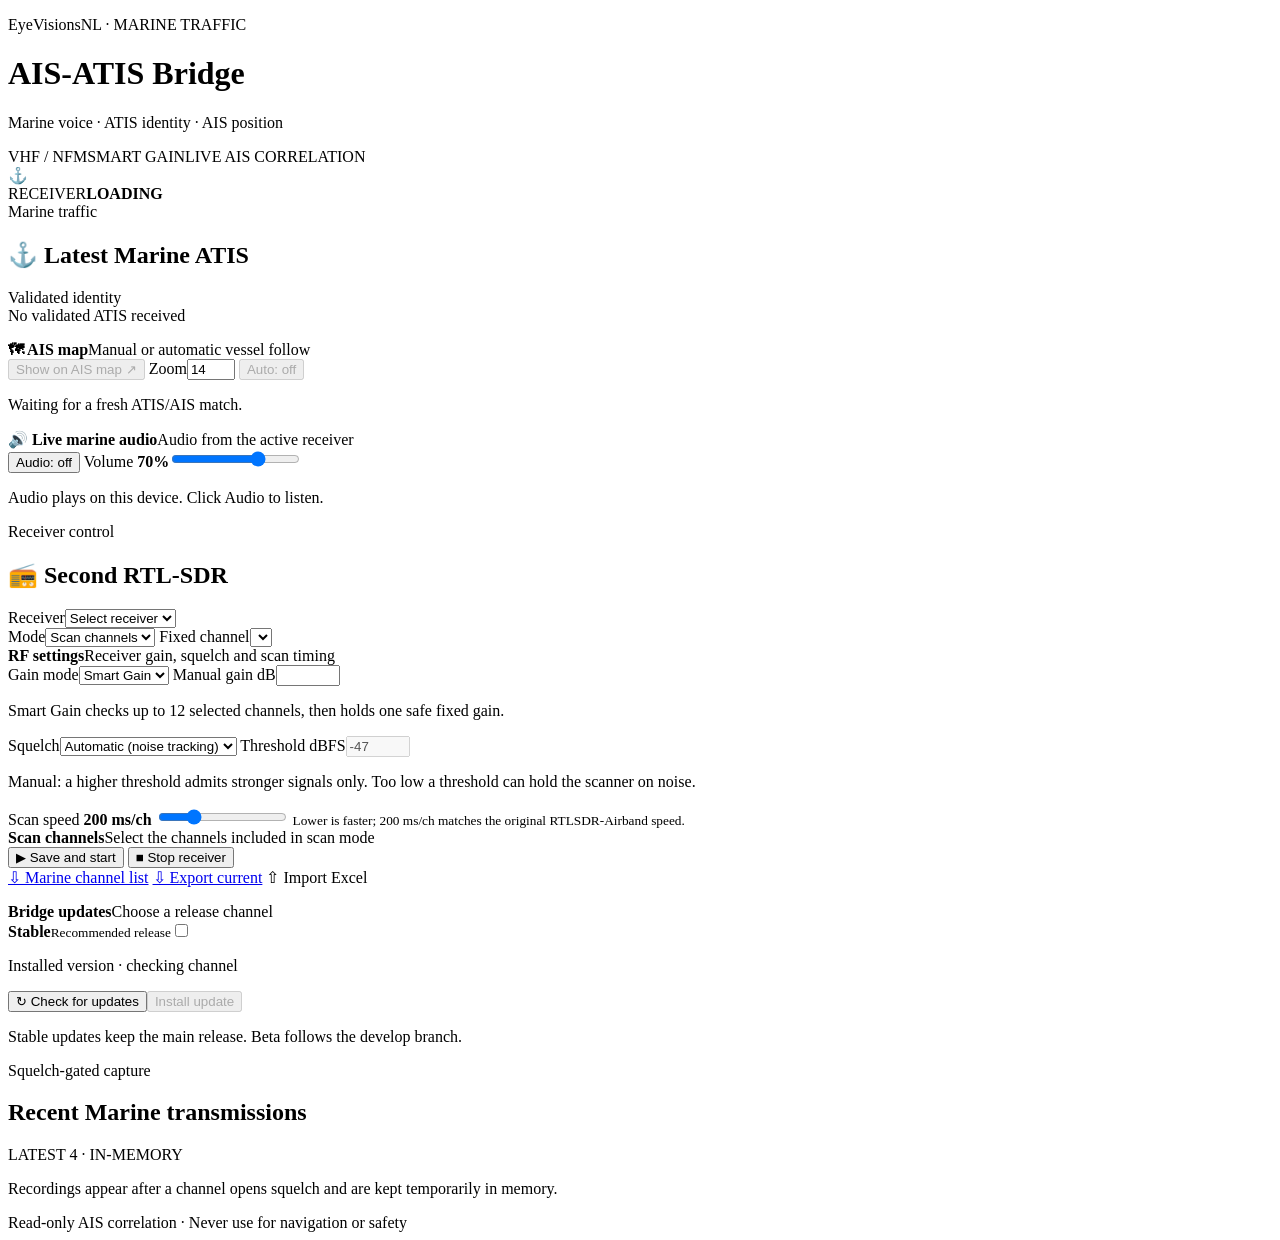
==== ais_atis_bridge/templates/index.html @ 516934df "v0.1.10: Remove city name from Marine Traffic banner" ====
<!doctype html>
<html lang="en">
<head>
  <meta charset="utf-8">
  <meta name="viewport" content="width=device-width,initial-scale=1">
  <title>AIS-ATIS Bridge · Marine Traffic</title>
  <link rel="stylesheet" href="/static/style.css?v=0.1.10">
</head>
<body>
<main class="shell">
  <header class="topbar">
    <div class="brand-copy">
      <p class="eyebrow">EyeVisionsNL <span>·</span> MARINE TRAFFIC</p>
      <h1>AIS-ATIS <span>Bridge</span></h1>
      <p class="tagline">Marine voice · ATIS identity · AIS position</p>
      <div class="hero-tags"><span>VHF / NFM</span><span>SMART GAIN</span><span>LIVE AIS CORRELATION</span></div>
    </div>
    <div class="hero-side">
      <div class="radar-art" aria-hidden="true"><span class="radar-sweep"></span><i class="radar-dot dot-one"></i><i class="radar-dot dot-two"></i><i class="radar-dot dot-three"></i><span class="radar-ship">⚓</span></div>
      <div class="hero-state"><span>RECEIVER</span><strong id="state" class="status-badge" data-state="loading">LOADING</strong></div>
    </div>
  </header>

  <section class="dashboard-grid">
    <article class="card vessel-card">
      <div class="card-heading">
        <div><span class="section-kicker">Marine traffic</span><h2>⚓ Latest Marine ATIS</h2></div>
      </div>
      <div class="identity-panel">
        <span class="identity-label">Validated identity</span>
        <div id="identity" class="identity">No validated ATIS received</div>
      </div>
      <dl id="details" class="details-grid"></dl>

      <div class="subpanel">
        <div class="subpanel-heading"><strong>🗺 AIS map</strong><span>Manual or automatic vessel follow</span></div>
        <div class="map-controls">
          <button id="show-map" class="button primary" type="button" disabled>Show on AIS map ↗</button>
          <label class="compact-control" for="map-zoom"><span>Zoom</span><input id="map-zoom" type="number" min="3" max="18" step="1" value="14" aria-label="AIS map zoom level"></label>
          <button id="auto-map" class="button accent" type="button" aria-pressed="false" disabled>Auto: off</button>
        </div>
        <p id="map-message" class="hint" aria-live="polite">Waiting for a fresh ATIS/AIS match.</p>
      </div>

      <div class="subpanel audio-panel">
        <div class="subpanel-heading"><strong>🔊 Live marine audio</strong><span>Audio from the active receiver</span></div>
        <div class="audio-controls">
          <button id="audio-toggle" class="button secondary" type="button" aria-pressed="false">Audio: off</button>
          <label class="range-control" for="audio-volume"><span>Volume <strong id="audio-volume-value">70%</strong></span><input id="audio-volume" type="range" min="0" max="100" value="70"></label>
        </div>
        <p id="audio-message" class="hint" aria-live="polite">Audio plays on this device. Click Audio to listen.</p>
      </div>
    </article>

    <article class="card receiver-card">
      <div class="card-heading">
        <div><span class="section-kicker">Receiver control</span><h2>📻 Second RTL-SDR</h2></div>
      </div>
      <form id="settings">
        <div class="control-section">
          <label>Receiver<select id="receiver" required><option value="">Select receiver</option></select></label>
          <div class="two-col">
            <label>Mode<select id="tuning_mode"><option value="scan">Scan channels</option><option value="fixed">Fixed channel</option></select></label>
            <label>Fixed channel<select id="selected_channel"></select></label>
          </div>
        </div>

        <div class="control-section rf-section">
          <div class="section-title"><strong>RF settings</strong><span>Receiver gain, squelch and scan timing</span></div>
          <div class="two-col">
            <label>Gain mode<select id="gain_mode"><option value="smart">Smart Gain</option><option value="manual">Manual</option></select></label>
            <label id="gain-value-wrap" class="gain-value-wrap">Manual gain dB<input id="gain_db" type="number" min="0" max="49.6" step="0.1"></label>
          </div>
          <p id="smart-gain-status" class="hint gain-status">Smart Gain checks up to 12 selected channels, then holds one safe fixed gain.</p>
          <div class="two-col">
            <label>Squelch<select id="squelch_mode"><option value="auto">Automatic (noise tracking)</option><option value="manual">Manual (dBFS)</option></select></label>
            <label>Threshold dBFS<input id="squelch_threshold_dbfs" type="number" min="-100" max="-1" step="1" value="-47" required disabled></label>
          </div>
          <p class="hint">Manual: a higher threshold admits stronger signals only. Too low a threshold can hold the scanner on noise.</p>
          <label class="range-control scan-speed-control" for="scan_speed">
            <span>Scan speed <strong id="scan_speed_value">200 ms/ch</strong></span>
            <input id="scan_speed" type="range" min="100" max="500" step="50" value="200">
            <small>Lower is faster; 200 ms/ch matches the original RTLSDR-Airband speed.</small>
          </label>
        </div>

        <div class="control-section">
          <div class="section-title"><strong>Scan channels</strong><span>Select the channels included in scan mode</span></div>
          <div id="channels" class="channels"></div>
        </div>

        <div class="action-grid">
          <button type="submit" class="button success">▶ Save and start</button>
          <button class="button danger" id="stop" type="button">■ Stop receiver</button>
        </div>
        <div class="action-grid secondary-actions">
          <a class="button secondary" href="/static/rotterdam-port-channels.xlsx" download>⇩ Marine channel list</a>
          <a class="button secondary" href="/api/channels/export.xlsx">⇩ Export current</a>
          <label class="button secondary file-button">⇧ Import Excel<input id="xlsx" type="file" accept=".xlsx" hidden></label>
        </div>
        <p id="message" class="action-message" aria-live="polite"></p>

        <section class="update-panel" aria-labelledby="update-heading">
          <div class="section-title"><strong id="update-heading">Bridge updates</strong><span>Choose a release channel</span></div>
          <label class="channel-switch"><span><strong id="channel-label">Stable</strong><small id="channel-description">Recommended release</small></span><input id="beta-toggle" type="checkbox" aria-label="Use beta updates"><i></i></label>
          <p id="update-versions" class="update-versions">Installed version · checking channel</p>
          <div class="action-grid update-actions"><button id="check-update" class="button secondary" type="button">↻ Check for updates</button><button id="install-update" class="button accent" type="button" disabled>Install update</button></div>
          <p id="update-message" class="action-message" aria-live="polite">Stable updates keep the main release. Beta follows the develop branch.</p>
        </section>
      </form>
    </article>
  </section>

  <section class="card recordings-card" aria-labelledby="recordings-heading">
    <div class="card-heading"><div><span class="section-kicker">Squelch-gated capture</span><h2 id="recordings-heading">Recent Marine transmissions</h2></div><span class="recording-limit">LATEST 4 · IN-MEMORY</span></div>
    <p id="recordings-message" class="hint">Recordings appear after a channel opens squelch and are kept temporarily in memory.</p>
    <div id="recordings" class="recordings-list" role="list"></div>
  </section>

  <footer>Read-only AIS correlation · Never use for navigation or safety</footer>
</main>
<script src="/static/audio.js?v=0.1.10"></script>
<script src="/static/map.js?v=0.1.10"></script>
<script src="/static/app.js?v=0.1.10"></script>
</body>
</html>
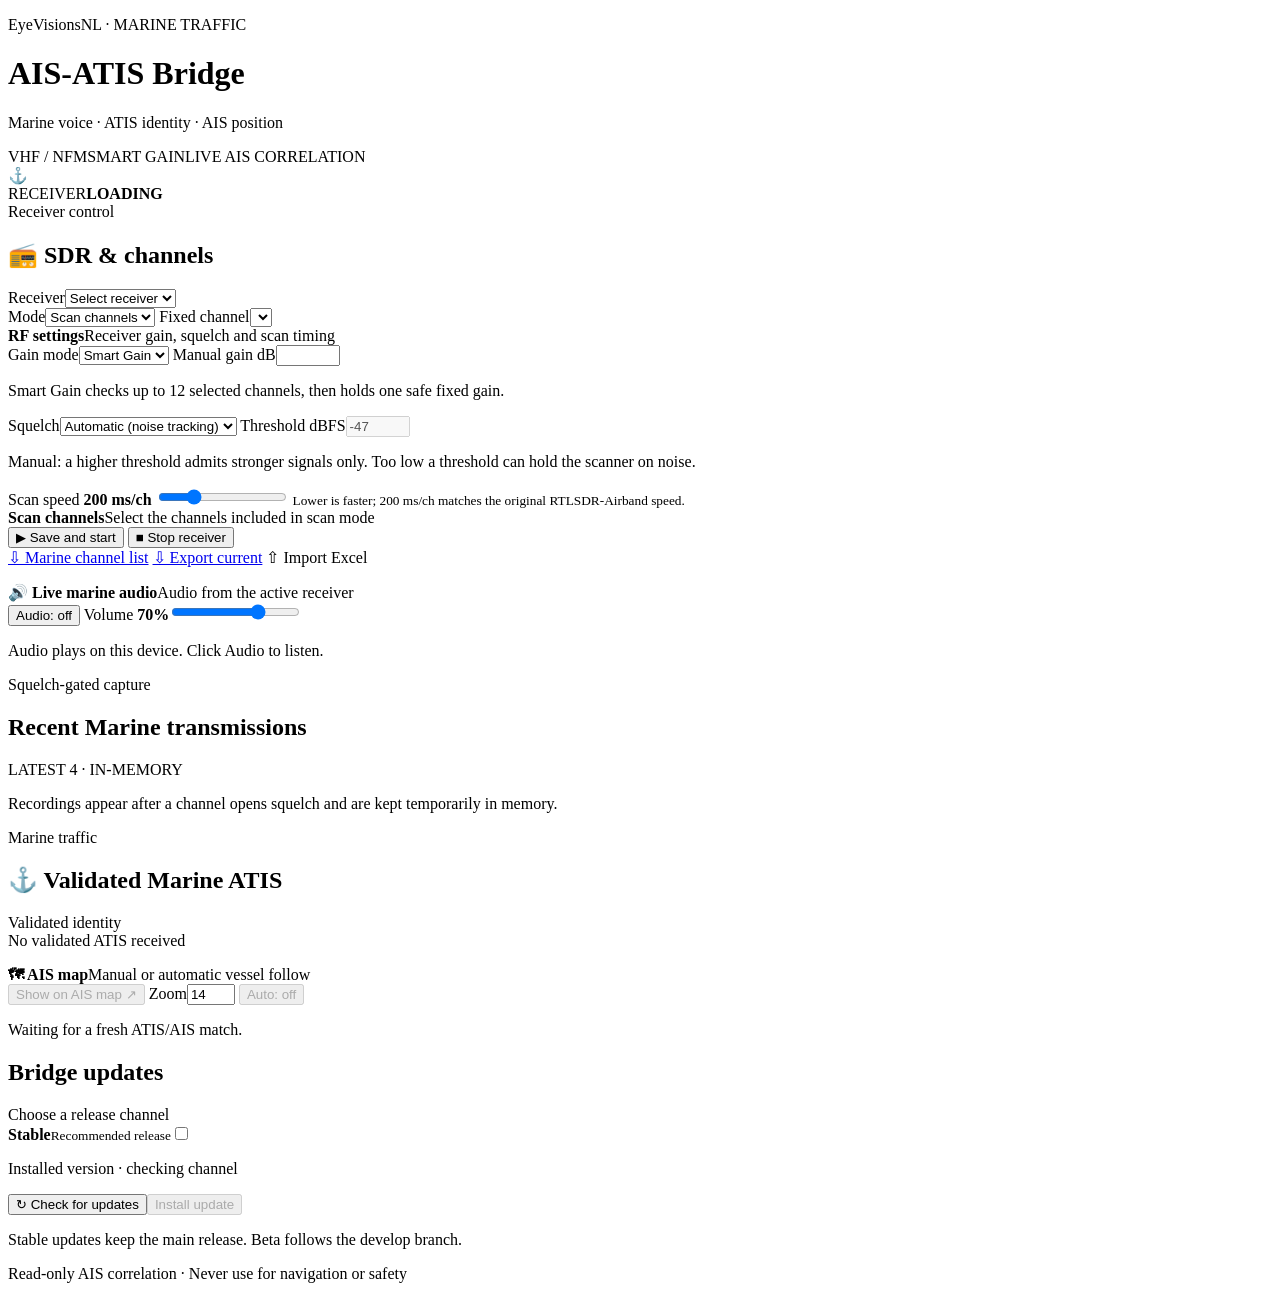
==== commit 53584848: "v0.1.11: Reorder marine dashboard and add ship banner with rotating radar" ====
--- a/ais_atis_bridge/templates/index.html
+++ b/ais_atis_bridge/templates/index.html
@@ -4,7 +4,7 @@
   <meta charset="utf-8">
   <meta name="viewport" content="width=device-width,initial-scale=1">
   <title>AIS-ATIS Bridge · Marine Traffic</title>
-  <link rel="stylesheet" href="/static/style.css?v=0.1.10">
+  <link rel="stylesheet" href="/static/style.css?v=0.1.11">
 </head>
 <body>
 <main class="shell">
@@ -22,42 +22,12 @@
   </header>
 
   <section class="dashboard-grid">
-    <article class="card vessel-card">
-      <div class="card-heading">
-        <div><span class="section-kicker">Marine traffic</span><h2>⚓ Latest Marine ATIS</h2></div>
-      </div>
-      <div class="identity-panel">
-        <span class="identity-label">Validated identity</span>
-        <div id="identity" class="identity">No validated ATIS received</div>
-      </div>
-      <dl id="details" class="details-grid"></dl>
-
-      <div class="subpanel">
-        <div class="subpanel-heading"><strong>🗺 AIS map</strong><span>Manual or automatic vessel follow</span></div>
-        <div class="map-controls">
-          <button id="show-map" class="button primary" type="button" disabled>Show on AIS map ↗</button>
-          <label class="compact-control" for="map-zoom"><span>Zoom</span><input id="map-zoom" type="number" min="3" max="18" step="1" value="14" aria-label="AIS map zoom level"></label>
-          <button id="auto-map" class="button accent" type="button" aria-pressed="false" disabled>Auto: off</button>
-        </div>
-        <p id="map-message" class="hint" aria-live="polite">Waiting for a fresh ATIS/AIS match.</p>
-      </div>
-
-      <div class="subpanel audio-panel">
-        <div class="subpanel-heading"><strong>🔊 Live marine audio</strong><span>Audio from the active receiver</span></div>
-        <div class="audio-controls">
-          <button id="audio-toggle" class="button secondary" type="button" aria-pressed="false">Audio: off</button>
-          <label class="range-control" for="audio-volume"><span>Volume <strong id="audio-volume-value">70%</strong></span><input id="audio-volume" type="range" min="0" max="100" value="70"></label>
-        </div>
-        <p id="audio-message" class="hint" aria-live="polite">Audio plays on this device. Click Audio to listen.</p>
-      </div>
-    </article>
-
     <article class="card receiver-card">
       <div class="card-heading">
-        <div><span class="section-kicker">Receiver control</span><h2>📻 Second RTL-SDR</h2></div>
+        <div><span class="section-kicker">Receiver control</span><h2>📻 SDR &amp; channels</h2></div>
       </div>
       <form id="settings">
-        <div class="control-section">
+        <div class="control-section receiver-selection">
           <label>Receiver<select id="receiver" required><option value="">Select receiver</option></select></label>
           <div class="two-col">
             <label>Mode<select id="tuning_mode"><option value="scan">Scan channels</option><option value="fixed">Fixed channel</option></select></label>
@@ -84,7 +54,7 @@
           </label>
         </div>
 
-        <div class="control-section">
+        <div class="control-section channel-selection">
           <div class="section-title"><strong>Scan channels</strong><span>Select the channels included in scan mode</span></div>
           <div id="channels" class="channels"></div>
         </div>
@@ -100,16 +70,17 @@
         </div>
         <p id="message" class="action-message" aria-live="polite"></p>
 
-        <section class="update-panel" aria-labelledby="update-heading">
-          <div class="section-title"><strong id="update-heading">Bridge updates</strong><span>Choose a release channel</span></div>
-          <label class="channel-switch"><span><strong id="channel-label">Stable</strong><small id="channel-description">Recommended release</small></span><input id="beta-toggle" type="checkbox" aria-label="Use beta updates"><i></i></label>
-          <p id="update-versions" class="update-versions">Installed version · checking channel</p>
-          <div class="action-grid update-actions"><button id="check-update" class="button secondary" type="button">↻ Check for updates</button><button id="install-update" class="button accent" type="button" disabled>Install update</button></div>
-          <p id="update-message" class="action-message" aria-live="polite">Stable updates keep the main release. Beta follows the develop branch.</p>
-        </section>
+
       </form>
+      <div class="subpanel audio-panel">
+        <div class="subpanel-heading"><strong>🔊 Live marine audio</strong><span>Audio from the active receiver</span></div>
+        <div class="audio-controls">
+          <button id="audio-toggle" class="button secondary" type="button" aria-pressed="false">Audio: off</button>
+          <label class="range-control" for="audio-volume"><span>Volume <strong id="audio-volume-value">70%</strong></span><input id="audio-volume" type="range" min="0" max="100" value="70"></label>
+        </div>
+        <p id="audio-message" class="hint" aria-live="polite">Audio plays on this device. Click Audio to listen.</p>
+      </div>
     </article>
-  </section>
 
   <section class="card recordings-card" aria-labelledby="recordings-heading">
     <div class="card-heading"><div><span class="section-kicker">Squelch-gated capture</span><h2 id="recordings-heading">Recent Marine transmissions</h2></div><span class="recording-limit">LATEST 4 · IN-MEMORY</span></div>
@@ -117,10 +88,41 @@
     <div id="recordings" class="recordings-list" role="list"></div>
   </section>
 
+    <article class="card vessel-card">
+      <div class="card-heading">
+        <div><span class="section-kicker">Marine traffic</span><h2>⚓ Validated Marine ATIS</h2></div>
+      </div>
+      <div class="identity-panel">
+        <span class="identity-label">Validated identity</span>
+        <div id="identity" class="identity">No validated ATIS received</div>
+      </div>
+      <dl id="details" class="details-grid"></dl>
+
+      <div class="subpanel">
+        <div class="subpanel-heading"><strong>🗺 AIS map</strong><span>Manual or automatic vessel follow</span></div>
+        <div class="map-controls">
+          <button id="show-map" class="button primary" type="button" disabled>Show on AIS map ↗</button>
+          <label class="compact-control" for="map-zoom"><span>Zoom</span><input id="map-zoom" type="number" min="3" max="18" step="1" value="14" aria-label="AIS map zoom level"></label>
+          <button id="auto-map" class="button accent" type="button" aria-pressed="false" disabled>Auto: off</button>
+        </div>
+        <p id="map-message" class="hint" aria-live="polite">Waiting for a fresh ATIS/AIS match.</p>
+      </div>
+
+    </article>
+
+        <section class="card update-panel updates-card" aria-labelledby="update-heading">
+          <div class="section-title"><h2 id="update-heading">Bridge updates</h2><span>Choose a release channel</span></div>
+          <label class="channel-switch"><span><strong id="channel-label">Stable</strong><small id="channel-description">Recommended release</small></span><input id="beta-toggle" type="checkbox" aria-label="Use beta updates"><i></i></label>
+          <p id="update-versions" class="update-versions">Installed version · checking channel</p>
+          <div class="action-grid update-actions"><button id="check-update" class="button secondary" type="button">↻ Check for updates</button><button id="install-update" class="button accent" type="button" disabled>Install update</button></div>
+          <p id="update-message" class="action-message" aria-live="polite">Stable updates keep the main release. Beta follows the develop branch.</p>
+        </section>
+  </section>
+
   <footer>Read-only AIS correlation · Never use for navigation or safety</footer>
 </main>
-<script src="/static/audio.js?v=0.1.10"></script>
-<script src="/static/map.js?v=0.1.10"></script>
-<script src="/static/app.js?v=0.1.10"></script>
+<script src="/static/audio.js?v=0.1.11"></script>
+<script src="/static/map.js?v=0.1.11"></script>
+<script src="/static/app.js?v=0.1.11"></script>
 </body>
 </html>
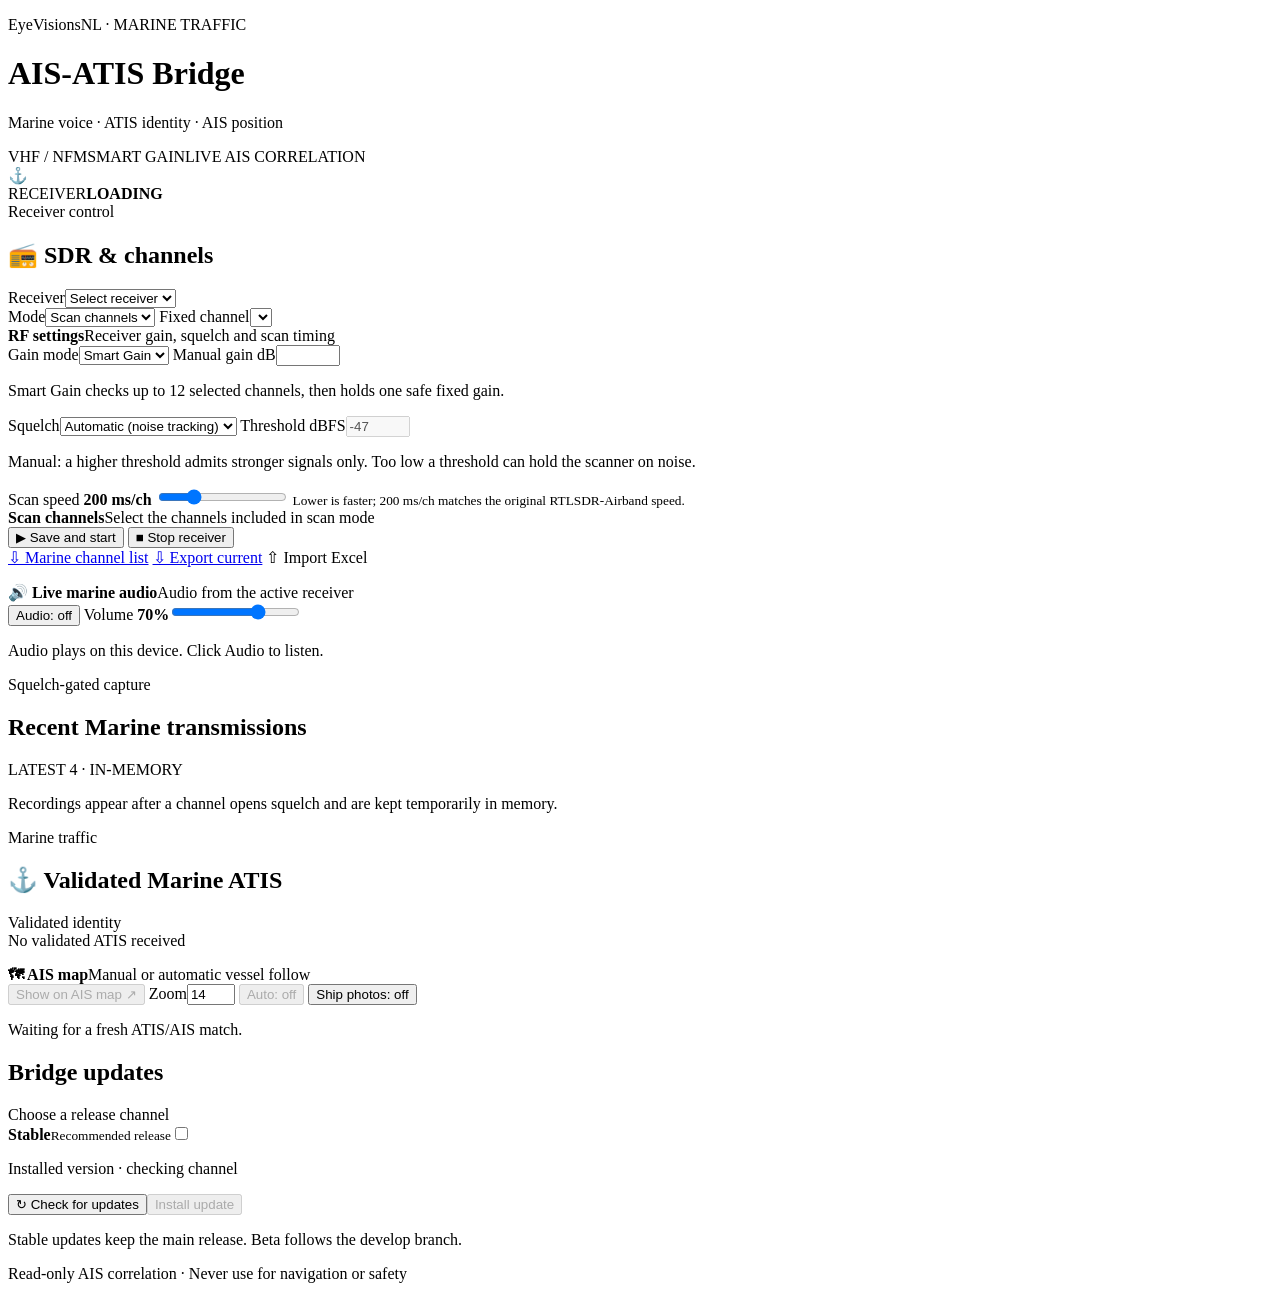
==== commit 997bd8e4: "Add vessel photo controls to Bridge UI" ====
--- a/ais_atis_bridge/templates/index.html
+++ b/ais_atis_bridge/templates/index.html
@@ -4,7 +4,7 @@
   <meta charset="utf-8">
   <meta name="viewport" content="width=device-width,initial-scale=1">
   <title>AIS-ATIS Bridge · Marine Traffic</title>
-  <link rel="stylesheet" href="/static/style.css?v=0.1.11">
+  <link rel="stylesheet" href="/static/style.css?v=0.1.15">
 </head>
 <body>
 <main class="shell">
@@ -104,8 +104,10 @@
           <button id="show-map" class="button primary" type="button" disabled>Show on AIS map ↗</button>
           <label class="compact-control" for="map-zoom"><span>Zoom</span><input id="map-zoom" type="number" min="3" max="18" step="1" value="14" aria-label="AIS map zoom level"></label>
           <button id="auto-map" class="button accent" type="button" aria-pressed="false" disabled>Auto: off</button>
+          <button id="ship-photos" class="button secondary" type="button" aria-pressed="false">Ship photos: off</button>
         </div>
         <p id="map-message" class="hint" aria-live="polite">Waiting for a fresh ATIS/AIS match.</p>
+        <div id="vessel-photo-card" class="vessel-photo-card" hidden><img id="vessel-photo" alt=""><div><strong id="vessel-photo-name">Matched vessel</strong><small id="vessel-photo-status">Searching vessel photo…</small></div></div>
       </div>
 
     </article>
@@ -121,8 +123,8 @@
 
   <footer>Read-only AIS correlation · Never use for navigation or safety</footer>
 </main>
-<script src="/static/audio.js?v=0.1.11"></script>
-<script src="/static/map.js?v=0.1.11"></script>
-<script src="/static/app.js?v=0.1.11"></script>
+<script src="/static/audio.js?v=0.1.15"></script>
+<script src="/static/map.js?v=0.1.15"></script>
+<script src="/static/app.js?v=0.1.15"></script>
 </body>
 </html>
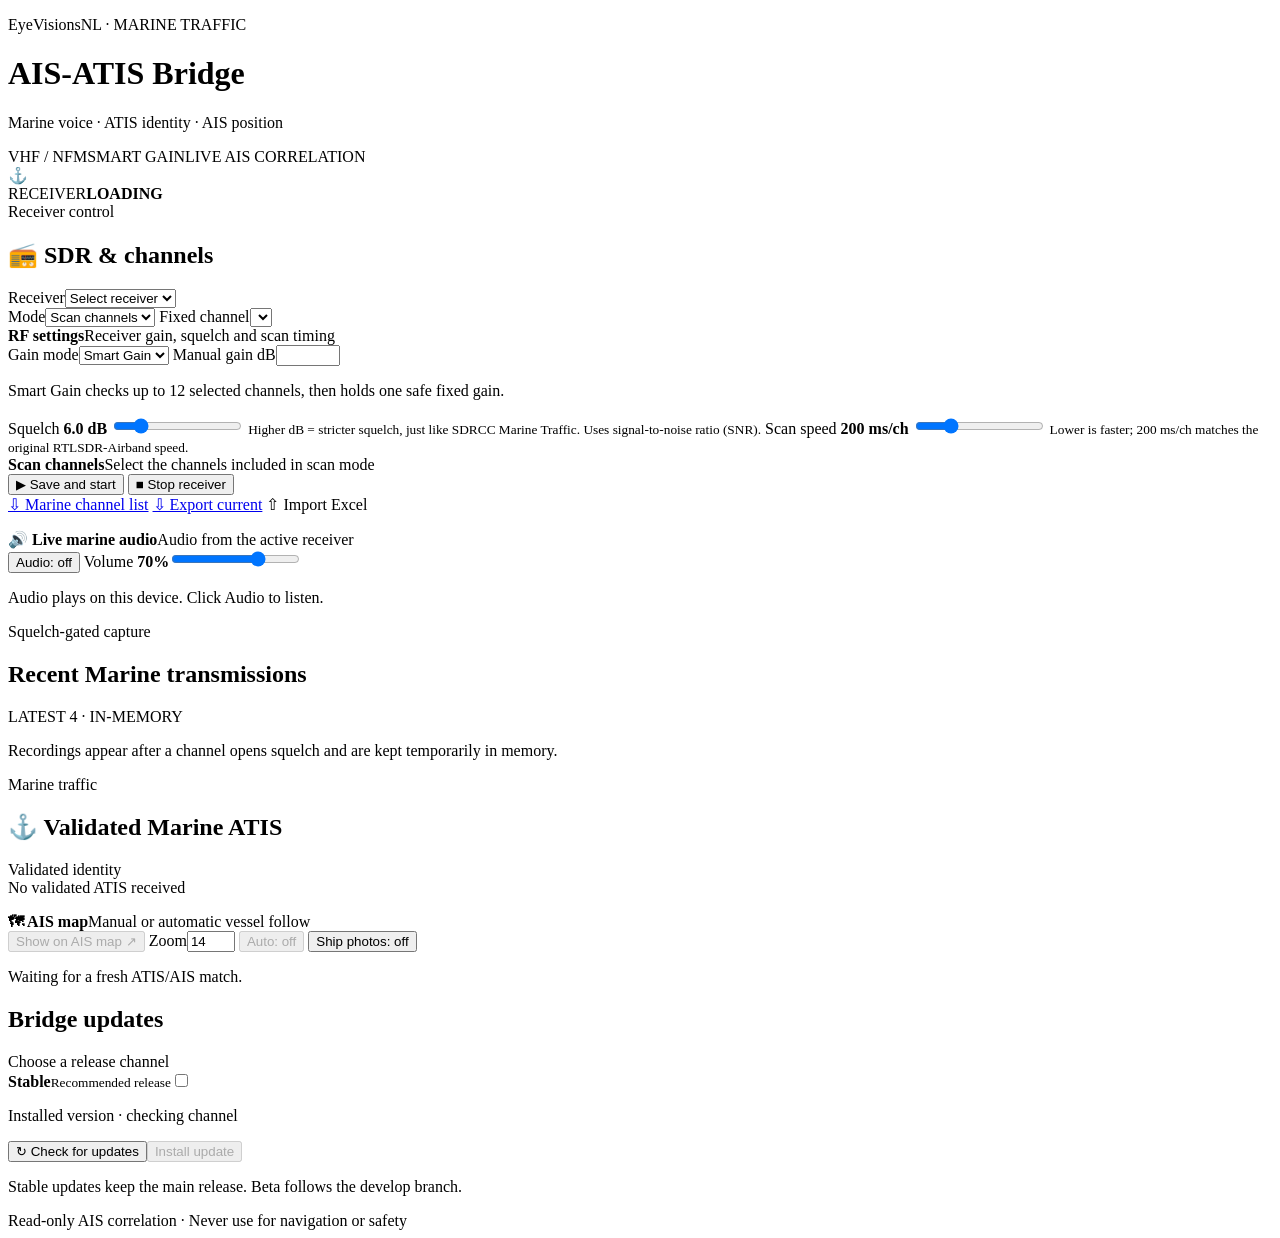
==== commit 2ab97aa1: "Align Bridge squelch with SDRCC Marine SNR: ais_atis_bridge/templates/index.html" ====
--- a/ais_atis_bridge/templates/index.html
+++ b/ais_atis_bridge/templates/index.html
@@ -4,7 +4,7 @@
   <meta charset="utf-8">
   <meta name="viewport" content="width=device-width,initial-scale=1">
   <title>AIS-ATIS Bridge · Marine Traffic</title>
-  <link rel="stylesheet" href="/static/style.css?v=0.1.15">
+  <link rel="stylesheet" href="/static/style.css?v=0.1.27">
 </head>
 <body>
 <main class="shell">
@@ -42,11 +42,11 @@
             <label id="gain-value-wrap" class="gain-value-wrap">Manual gain dB<input id="gain_db" type="number" min="0" max="49.6" step="0.1"></label>
           </div>
           <p id="smart-gain-status" class="hint gain-status">Smart Gain checks up to 12 selected channels, then holds one safe fixed gain.</p>
-          <div class="two-col">
-            <label>Squelch<select id="squelch_mode"><option value="auto">Automatic (noise tracking)</option><option value="manual">Manual (dBFS)</option></select></label>
-            <label>Threshold dBFS<input id="squelch_threshold_dbfs" type="number" min="-100" max="-1" step="1" value="-47" required disabled></label>
-          </div>
-          <p class="hint">Manual: a higher threshold admits stronger signals only. Too low a threshold can hold the scanner on noise.</p>
+          <label class="range-control squelch-control" for="squelch_snr_db">
+            <span>Squelch <strong id="squelch_snr_value">6.0 dB</strong></span>
+            <input id="squelch_snr_db" type="range" min="1" max="30" step="0.5" value="6">
+            <small>Higher dB = stricter squelch, just like SDRCC Marine Traffic. Uses signal-to-noise ratio (SNR).</small>
+          </label>
           <label class="range-control scan-speed-control" for="scan_speed">
             <span>Scan speed <strong id="scan_speed_value">200 ms/ch</strong></span>
             <input id="scan_speed" type="range" min="100" max="500" step="50" value="200">
@@ -105,9 +105,10 @@
           <label class="compact-control" for="map-zoom"><span>Zoom</span><input id="map-zoom" type="number" min="3" max="18" step="1" value="14" aria-label="AIS map zoom level"></label>
           <button id="auto-map" class="button accent" type="button" aria-pressed="false" disabled>Auto: off</button>
           <button id="ship-photos" class="button secondary" type="button" aria-pressed="false">Ship photos: off</button>
+          <a id="google-images" class="button secondary" href="#" target="_blank" rel="noopener noreferrer" hidden>Google Images ↗</a>
         </div>
         <p id="map-message" class="hint" aria-live="polite">Waiting for a fresh ATIS/AIS match.</p>
-        <div id="vessel-photo-card" class="vessel-photo-card" hidden><img id="vessel-photo" alt=""><div><strong id="vessel-photo-name">Matched vessel</strong><small id="vessel-photo-status">Searching vessel photo…</small></div></div>
+        <div id="vessel-photo-card" class="vessel-photo-card" hidden><a id="vessel-photo-source-link" class="vessel-photo-link" target="_blank" rel="noopener noreferrer"><img id="vessel-photo" alt=""></a><div><strong id="vessel-photo-name">Matched vessel</strong><small id="vessel-photo-status">Searching vessel photo…</small></div></div>
       </div>
 
     </article>
@@ -123,8 +124,8 @@
 
   <footer>Read-only AIS correlation · Never use for navigation or safety</footer>
 </main>
-<script src="/static/audio.js?v=0.1.15"></script>
-<script src="/static/map.js?v=0.1.15"></script>
-<script src="/static/app.js?v=0.1.15"></script>
+<script src="/static/audio.js?v=0.1.16-rensen1"></script>
+<script src="/static/map.js?v=0.1.16-rensen1"></script>
+<script src="/static/app.js?v=0.1.27"></script>
 </body>
 </html>
